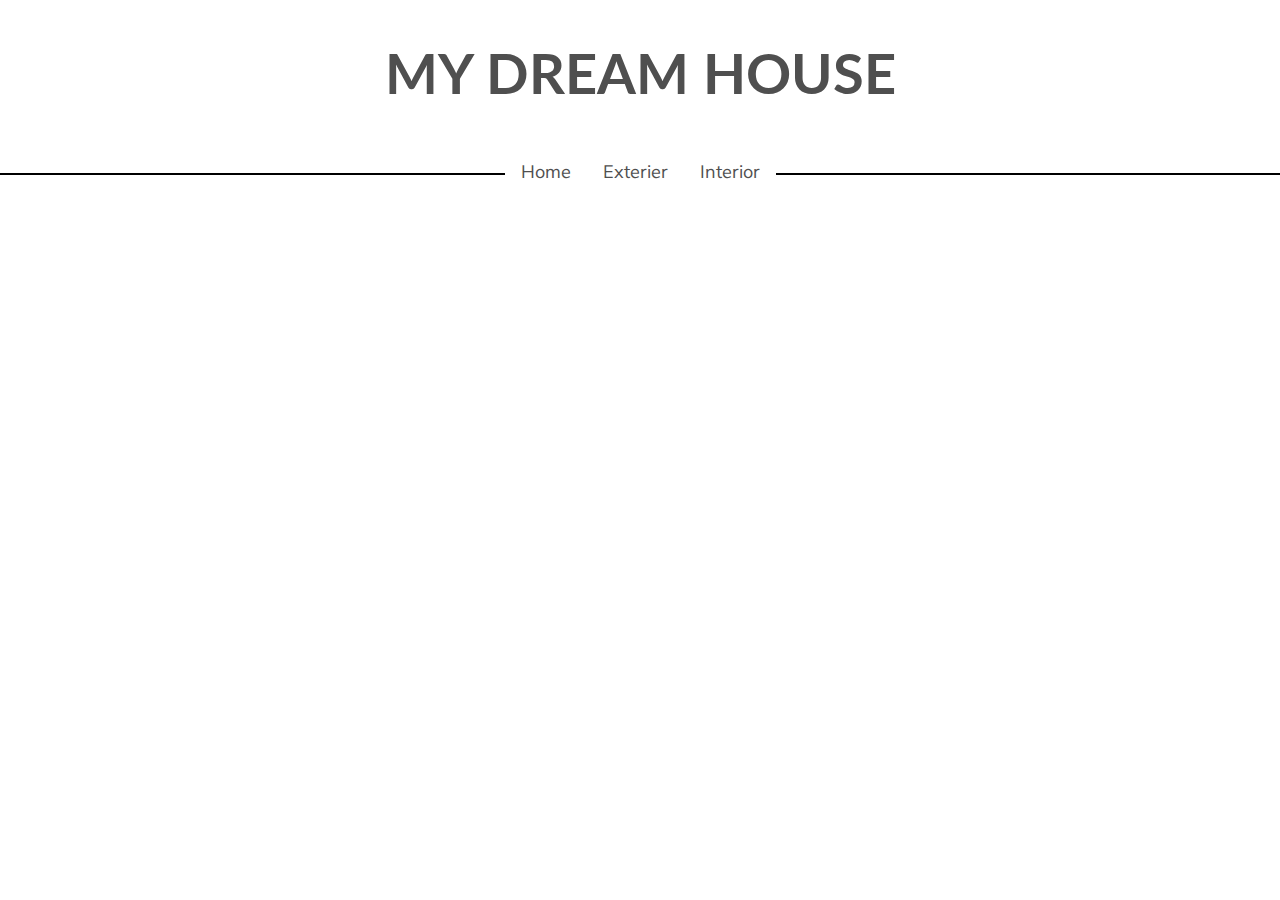
==== index.html @ d1c49f1d "Add index.html" ====
<!DOCTYPE html>
<html lang="en">

<head>
    <meta charset="UTF-8">
    <meta http-equiv="X-UA-Compatible" content="IE=edge">
    <meta name="viewport" content="width=device-width, initial-scale=1.0">
    <link
        href="https://fonts.googleapis.com/css2?family=Mulish:wght@400;600;700&family=Roboto:wght@400;700&display=swap"
        rel="stylesheet">
    <link rel="preconnect" href="https://fonts.googleapis.com">
    <link rel="preconnect" href="https://fonts.gstatic.com" crossorigin>
    <link href="https://fonts.googleapis.com/css2?family=Lato:wght@700&display=swap" rel="stylesheet">
    <link rel="stylesheet" href="style.css">
    <title>Document</title>
</head>

<body>

    <section class="header">
        <div>
            <h1 class="main-title">MY DREAM HOUSE</h1>
        </div>
        <div class="header-buttons">
            <div class="line"></div>
            <a class="btn" href="/home.html" onclick="route()">Home</a>
            <a class="btn" href="/exterior.html" onclick="route()">Exterier</a>
            <a class="btn" href="/interior.html" onclick="route()">Interior</a>
            <div class="line"></div>
        </div>
    </section>

    <script src="script.js"></script>
</body>



</html>
---- style.css ----
* {
    padding: 0;
    margin: 0;
    box-sizing: border-box;
}


body {
    width: 100%;
}

h1 {
    font-family: "Lato";
    font-weight: 700;
    color: #4F4F4F;
}

h2,
h3 {
    font-family: "Mulish";
    font-weight: 700;
}

h4 {
    font-family: "Mulish";
    font-weight: 600;
}

li {
    font-family: "Mulish";
    font-weight: 400;
}

.page-home {
    min-height: 100vh;
}

.footer-text {
    font-family: "Mulish";
}

/* ---------------------------------------------------------------------------------------------------- */
/* Взял красивое оформление кнопок. Много кода */
/* -------------------------------------------------------------------------------------------------- */


.btn {
    font-family: "Mulish";
    margin: 1rem;
    font-size: 18px;
    cursor: pointer;
    text-decoration: none;
    color: #4F4F4F;
    transition: 1s;
}

.btn:hover {
    text-decoration: underline;
    font-size: x-large
}





/* ------------------------------------------------------------------------------------------------------------------------------------------ */
/* Блок 1. Меню */
/* ------------------------------------------------------------------------------------------------------------------------------------------ */

.main-title {
    display: flex;
    justify-content: space-evenly;
    align-items: center;

    height: 9rem;
    font-size: 56px;
}

.header-buttons {
    display: flex;
    justify-content: center;

    width: 100%;
    height: 7rem;
    width: 100%;
}


.line {
    border-top: 2px solid black;
    width: 90%;
    margin-top: 1.8rem;
}

.line-design {
    border-top: 2px solid black;
    width: 100%;
    margin-top: 3rem;
}


/* ------------------------------------------------------------------------------------------------------------------------------------------ */
/* Блок 2. Обложка */
/* ------------------------------------------------------------------------------------------------------------------------------------------ */

.img-back {
    width: 100%;
    height: 100%;
}

.container-preview {
    background-image: url("/assets/home-background1.jpg");
    background-size: 100%;
    background-repeat: no-repeat;
    width: 100%;
    height: 100vh;
}

.back {
    display: flex;
    justify-content: center;
    align-items: center;
}

.block-preview {
    position: absolute;
    margin-top: 45%;
    width: 35%;
    height: 16rem;
}

.block-preview::before {
    content: " ";
    display: block;
    position: absolute;
    width: 100%;
    height: 100%;
    opacity: 0.6;
    background-repeat: no-repeat;
    background: white;
    background-position: 50%;
    border-radius: 4px;
}

.preview-title {
    position: relative;
    z-index: 2;
    margin-top: 1rem;
    color: #343434;
    text-align: center;
    font-size: 44px;
    padding: 2rem;
}

/* ------------------------------------------------------------------------------------------------------------------------------------------ */
/* Стилизация 3 блока. Детали и опсание */
/* ------------------------------------------------------------------------------------------------------------------------------------------ */

.design {
    display: flex;
    background-color: #C5D4F0;
    height: 100%;
    width: 100%;
}

.img-home {
    height: 30rem;
    width: 42rem;
}

.description {
    display: flex;
}


.design-page {
    display: flex;
    flex-direction: column;
    padding: 5rem;

}

.design-main {
    display: flex;

}

.design-img {
    margin: 5rem;
}


.description {
    display: flex;
    flex-direction: column;
    margin-top: 3.5rem;
}

.block-details {
    margin-top: 2rem;
}

.about-details {
    font-size: 44px;
    text-align: center;
}

.title-details {
    font-size: 36px;
    margin-bottom: 1rem;
    line-height: 56px;
}

.details {
    font-family: "Mulish";
    font-weight: 400;
    font-size: 24px;
    line-height: 50px;

}

/* ------------------------------------------------------------------------------------------------------------------------------------------ */
/* Блок 4. Блок с ссылкой на ютуб */
/* ------------------------------------------------------------------------------------------------------------------------------------------ */

.video {
    height: 100%;
    width: 100%;
    display: flex;
    flex-direction: column;
    align-items: center;
    padding: 2rem;
}

.video-title {
    font-size: 44px;
}

.youtube {
    margin-top: 2rem;
    height: 30rem;
    width: 50rem;
    background-color: #C4C4C4;
    display: flex;
    justify-content: center;
    cursor: pointer;
    text-decoration: none;
}

.link-youtube {
    display: flex;
    align-items: center;
    justify-content: center;

    font-size: 44px;
    font-family: "Mulish";
    font-weight: 400;
    color: #4F4F4F;
}

/* ------------------------------------------------------------------------------------------------------------------------------------------ */
/* Блок 5. Блок с деталями. Описанием комнат, дома, паркинга. */
/* ------------------------------------------------------------------------------------------------------------------------------------------ */

.description-page {
    width: 100%;
    height: 30rem;
    display: flex;
    justify-content: center;
    align-items: center;
    margin-top: 12rem;
}

.details-box {
    display: flex;
    justify-content: center;
    align-items: center;

    margin-bottom: 14rem;
}

.details-block {
    display: flex;
    flex-direction: column;
    justify-content: space-between;

    background: #C5D4F0;

    height: 30rem;
    width: 38rem;
    padding: 3rem;
}

.details-title {
    font-size: 44px;

}

.details-list li {
    margin-left: 1.2rem;
    margin-top: 2rem;
    font-size: 24px;
}

.details-icon {
    background: black;
    height: 30rem;
    width: 32rem;
}

.icon-descripton {
    color: white;
    font-family: "Mulish";
}

.block-icons {
    padding: 5rem;
    text-align: center;
    width: 60%;
    height: 30rem;
}

.details-icon {
    display: grid;
    grid-template-columns: 200px 200px;
    grid-template-rows: 100px 100px;
    column-gap: 100px;
    row-gap: 100px;
}

.icons-img {
    display: flex;
    justify-content: center;
    align-items: center;
}


.icon-descripton {
    display: flex;
    justify-content: center;
    align-items: center;
    font-size: 24px;
    margin-left: 1.6rem;
}

/* ------------------------------------------------------------------------------------------------------------------------------------------ */
/* Стилизация футера */
/* ------------------------------------------------------------------------------------------------------------------------------------------ */

.footer {
    width: 100%;
    height: 8rem;
    background-color: #373F41;
}

.footer-text {
    display: flex;
    align-items: center;
    justify-content: center;
    height: 8rem;
    color: #C3CBCD;
    font-size: 12px;
}

/* ---------------------------------- */
/* ------------------------------------------------------------------------------------------------------------------------------------------ */
/* ВТОРАЯ ЧАСТЬ САЙТА, ЭКСТЕРЬЕР ДОМА */
/* ------------------------------------------------------------------------------------------------------------------------------------------ */
/* ---------------------------------- */


/* Блок 1. Меню */

.main-title-exterior {
    display: flex;
    justify-content: space-evenly;
    align-items: center;

    height: 9rem;
    font-size: 56px;
}

/* ------------------------------------------------------------------------------------------------------------------------------------------ */
/* Блок 2. Обложка */
/* ------------------------------------------------------------------------------------------------------------------------------------------ */

.container-preview-exterior {
    background-image: url("/assets/exterior-background.png");
    background-size: 100%;
    background-repeat: no-repeat;
    width: 100%;
    height: 100vh;
}

.block-preview-exterior {
    position: absolute;
    margin-top: 45%;
    width: 35%;
    height: 16rem;
}

.block-preview-exterior::before {
    content: " ";
    display: block;
    position: absolute;
    width: 100%;
    height: 100%;
    opacity: 0.6;
    background-repeat: no-repeat;
    background: white;
    background-position: 50%;
    border-radius: 4px;
}

.preview-title-exterior {
    position: relative;
    z-index: 2;
    margin-top: 4rem;
    color: #343434;
    text-align: center;
    font-size: 44px;
    padding: 2rem;
}

/* ------------------------------------------------------------------------------------------------------------------------------------------ */
/* Блок 3. Основной контент. Описание */
/* ------------------------------------------------------------------------------------------------------------------------------------------ */

.exterior-img {
    height: 20rem;
    width: 34rem;
}

.exterior-conteiner {
    display: flex;
    flex-direction: column;
    align-items: center;
    margin: 4rem;
}

.exterior-description {
    display: flex;
    margin: 2rem;
}

.exterior-block {
    height: 20rem;
    width: 34rem;
    margin-left: 3rem;
}

.exterior-block-reverse {
    height: 20rem;
    width: 34rem;
    margin-right: 3rem;
}

.exterior-h3 {
    font-size: 24px;
    margin-bottom: 1rem;
    font-family: "Mulish";
}

.exterior-span {
    font-size: 18px;
    line-height: 56px;
    font-family: "Mulish";
    font-weight: 400;
}

/* ------------------------------------------------------------------------------------------------------------------------------------------ */
/* Третья часть сайта. Интерьер. Описание */
/* ------------------------------------------------------------------------------------------------------------------------------------------ */

.interior-conteiner {
    display: flex;
}

.container-preview-interier {
    background-image: url("/assets/interior-background.png");
    background-size: 100%;
    background-repeat: no-repeat;
    width: 100%;
    height: 100vh;
}

.block-preview-interier {
    position: absolute;
    margin-top: 45%;
    width: 35%;
    height: 16rem;
}

.block-preview-interier::before {
    content: " ";
    display: block;
    position: absolute;
    width: 100%;
    height: 100%;
    opacity: 0.6;
    background-repeat: no-repeat;
    background: white;
    background-position: 50%;
    border-radius: 4px;
}

.preview-title-interier {
    position: relative;
    z-index: 2;
    margin-top: 4rem;
    color: #343434;
    text-align: center;
    font-size: 44px;
    padding: 2rem;
}

.interior-img {
    height: 20rem;
    width: 34rem;
}

.interior-conteiner {
    display: flex;
    flex-direction: column;
    align-items: center;
    margin: 4rem;
}

.interior-description {
    display: flex;
    margin: 2rem;
}

.interior-block {
    height: 20rem;
    width: 34rem;
    margin-left: 3rem;
}

.interior-block-reverse {
    height: 20rem;
    width: 34rem;
    margin-right: 3rem;
}

.interior-h3 {
    font-size: 24px;
    margin-bottom: 1rem;
}

.interior-span {
    font-size: 18px;
    line-height: 56px;
    font-family: "Mulish";
    font-weight: 400;
}
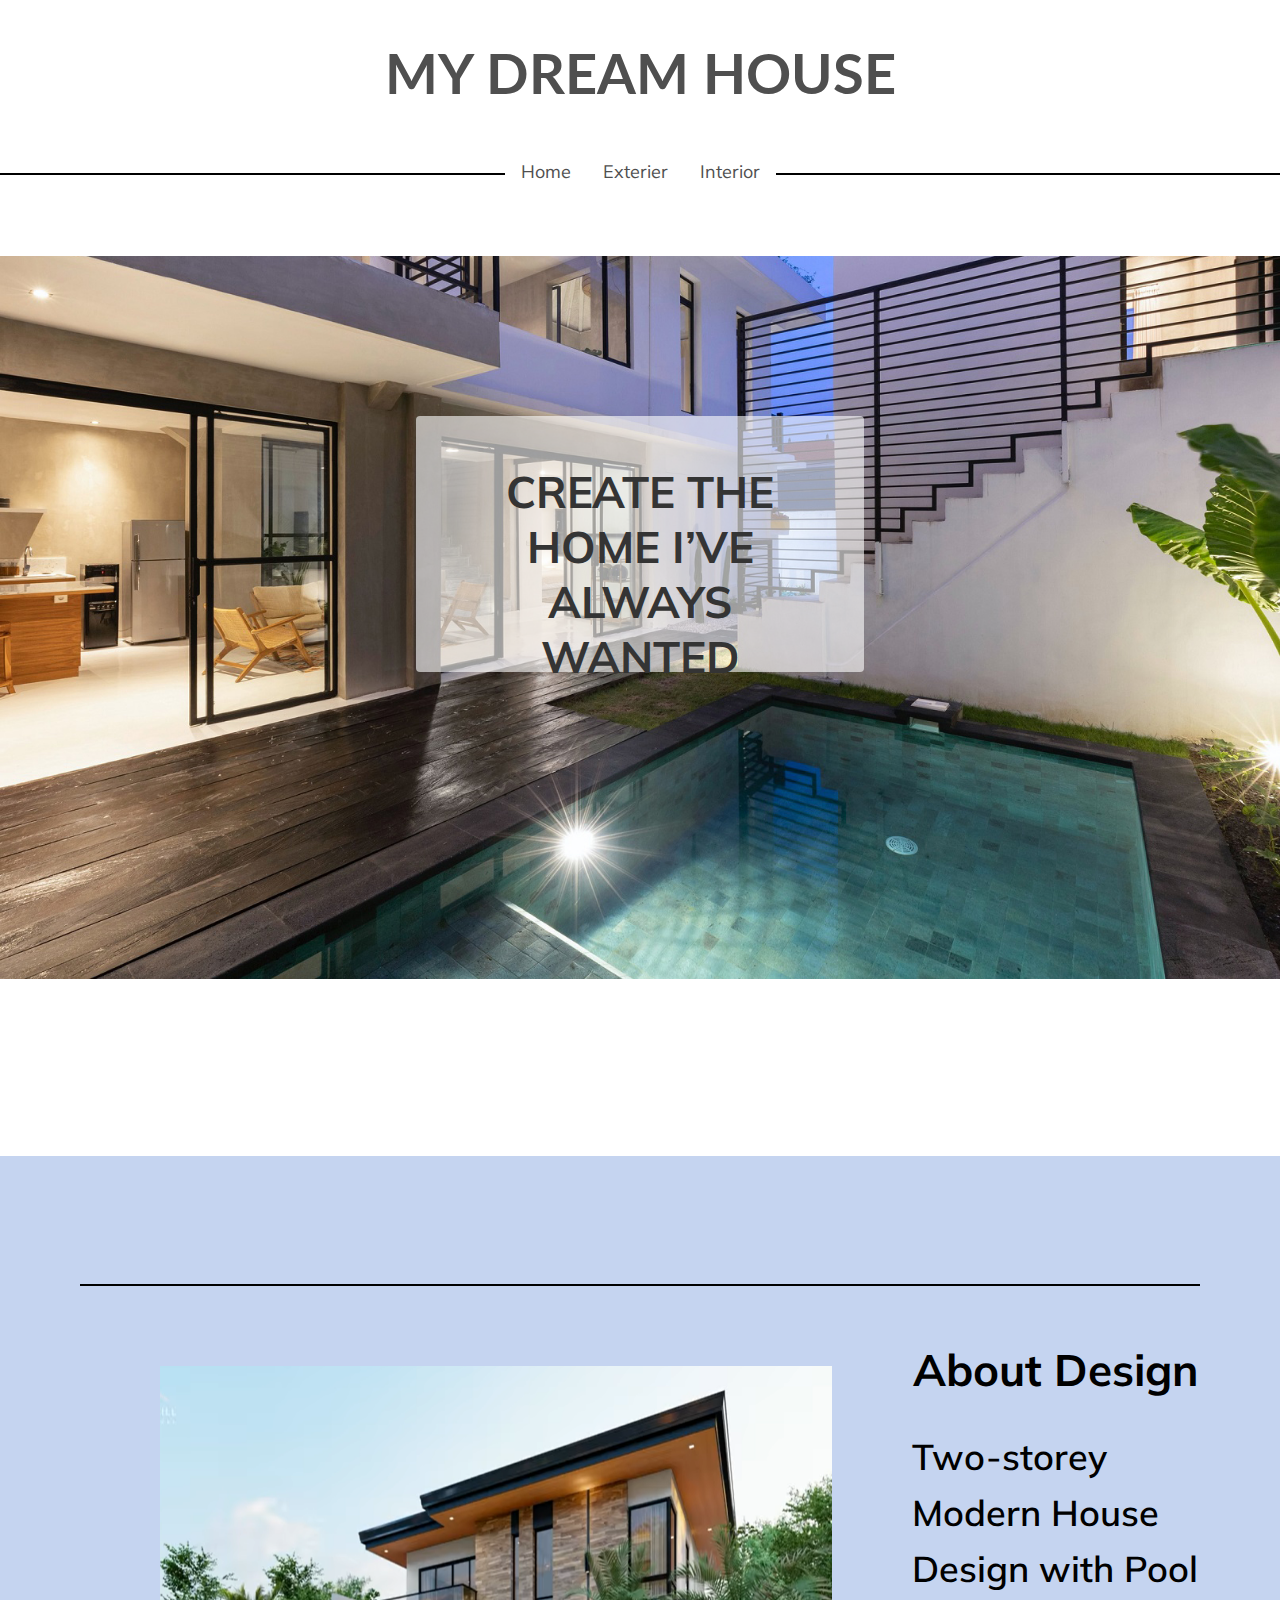
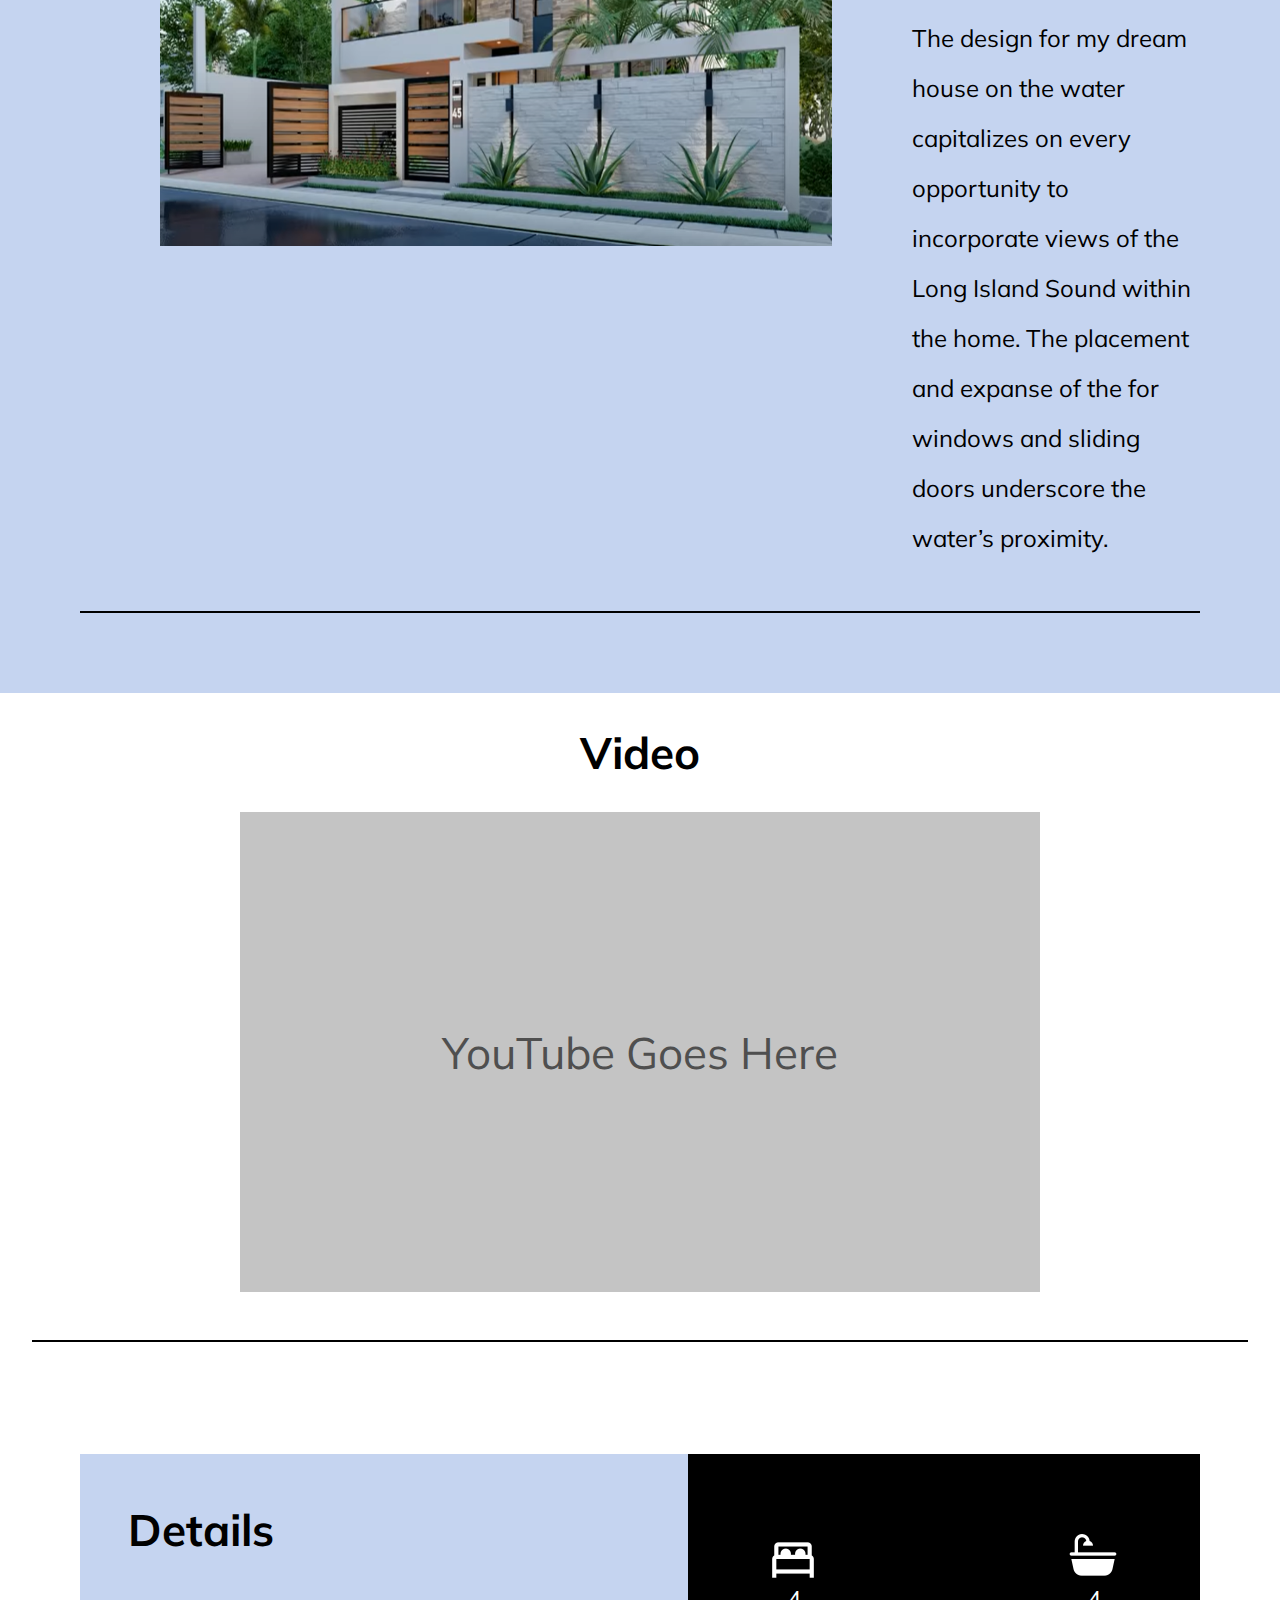
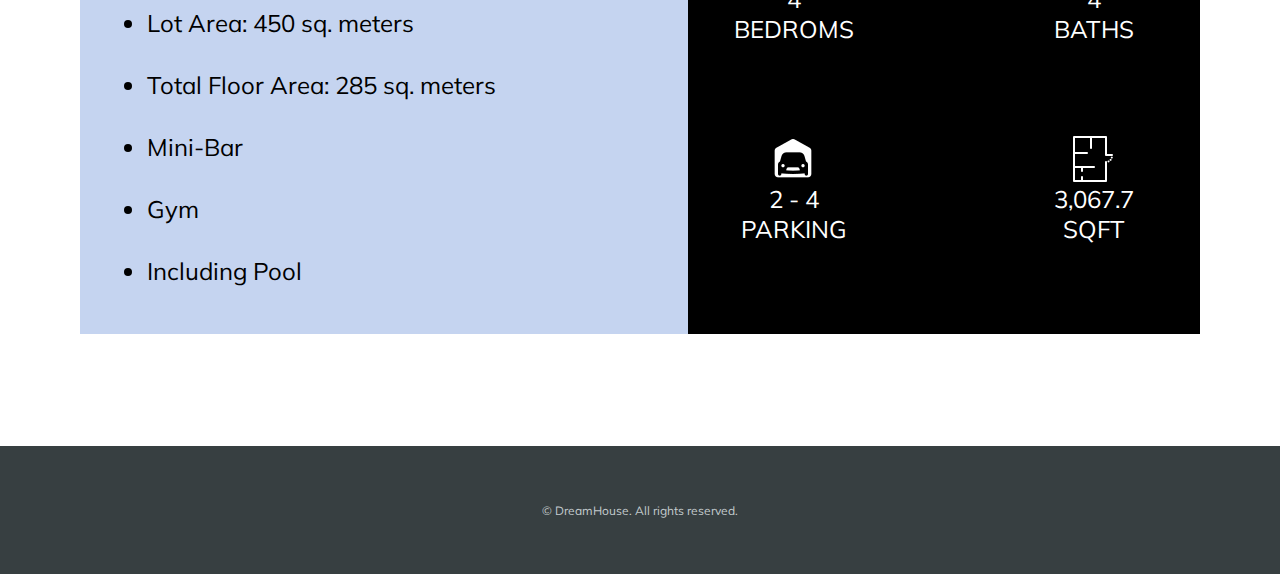
==== commit 75c23de1: "Rename home.html in index.html" ====
--- a/index.html
+++ b/index.html
@@ -12,10 +12,14 @@
     <link rel="preconnect" href="https://fonts.gstatic.com" crossorigin>
     <link href="https://fonts.googleapis.com/css2?family=Lato:wght@700&display=swap" rel="stylesheet">
     <link rel="stylesheet" href="style.css">
-    <title>Document</title>
+    <title>Home</title>
 </head>
 
+
+
 <body>
+
+    <!-- Первый блок. Шапка сайта. -->
 
     <section class="header">
         <div>
@@ -23,16 +27,109 @@
         </div>
         <div class="header-buttons">
             <div class="line"></div>
-            <a class="btn" href="/home.html" onclick="route()">Home</a>
+            <a class="btn" href="/index.html" onclick="route()">Home</a>
             <a class="btn" href="/exterior.html" onclick="route()">Exterier</a>
             <a class="btn" href="/interior.html" onclick="route()">Interior</a>
             <div class="line"></div>
         </div>
     </section>
 
-    <script src="script.js"></script>
+    <!-- 2 Блок. с основным заголовком -->
+
+    <section class="container-preview">
+        <div class="back">
+            <div class="block-preview">
+                <h2 class="preview-title">CREATE THE HOME
+                    I’VE ALWAYS
+                    WANTED</h2>
+            </div>
+
+        </div>
+    </section>
+
+    <!-- 3 Блок. Секция рассказывающая про дизайн -->
+
+    <section class="design">
+        <div class="design-page">
+            <div class="line-design"></div>
+            <div class="design-main">
+                <div class="design-img">
+                    <img class="img-home" src="/assets/home-product.png" alt="">
+                </div>
+                <div class="description">
+                    <h3 class="about-details">About Design</h3>
+                    <div class="block-details">
+                        <h4 class="title-details">Two-storey Modern House Design with Pool</h4>
+                        <span class="details">The design for my dream house on the water capitalizes on every
+                            opportunity to incorporate
+                            views
+                            of
+                            the Long Island
+                            Sound within the home. The placement and expanse of the for windows and sliding doors
+                            underscore
+                            the
+                            water’s proximity.
+                        </span>
+                    </div>
+                </div>
+            </div>
+            <div class="line-design"></div>
+        </div>
+    </section>
+
+    <!-- Блок с ссылкой на видео -->
+
+    <section class="video">
+        <h3 class="video-title">Video</h3>
+        <a href="https://www.youtube.com/" class="youtube">
+            <span class="link-youtube">YouTube Goes Here</span>
+        </a>
+        <div class="line-design"></div>
+    </section>
+
+    <!-- Блок с деталями -->
+
+    <section class="description-page">
+        <div class="details-box">
+            <div class="details-block">
+                <h3 class="details-title">Details</h3>
+                <ul class="details-list">
+                    <li>Lot Area: 450 sq. meters</li>
+                    <li>Total Floor Area: 285 sq. meters</li>
+                    <li>Mini-Bar</li>
+                    <li>Gym</li>
+                    <li>Including Pool</li>
+                </ul>
+            </div>
+            <div class="details-icon">
+                <div class="block-icons">
+                    <img class="icons-img" src="/assets/icons/bedroom.png" alt="">
+                    <span class="icon-descripton">4 BEDROMS</span>
+                </div>
+                <div class="block-icons">
+                    <img class="icons-img" src="/assets/icons/bethtub.png" alt="">
+                    <span class="icon-descripton">4 BATHS</span>
+                </div>
+                <div class="block-icons">
+                    <img class="icons-img" src="assets/icons/garage.png" alt="">
+                    <span class="icon-descripton">2 - 4 PARKING</span>
+                </div>
+                <div class="block-icons">
+                    <img class="icons-img" src="/assets/icons/studio.png" alt="">
+                    <span class="icon-descripton">3,067.7 SQFT</span>
+                </div>
+            </div>
+        </div>
+    </section>
+
+    <section class="footer">
+        <span class="footer-text">© DreamHouse. All rights reserved.</span>
+    </section>
+
+    </div>
+
+
 </body>
 
 
-
 </html>